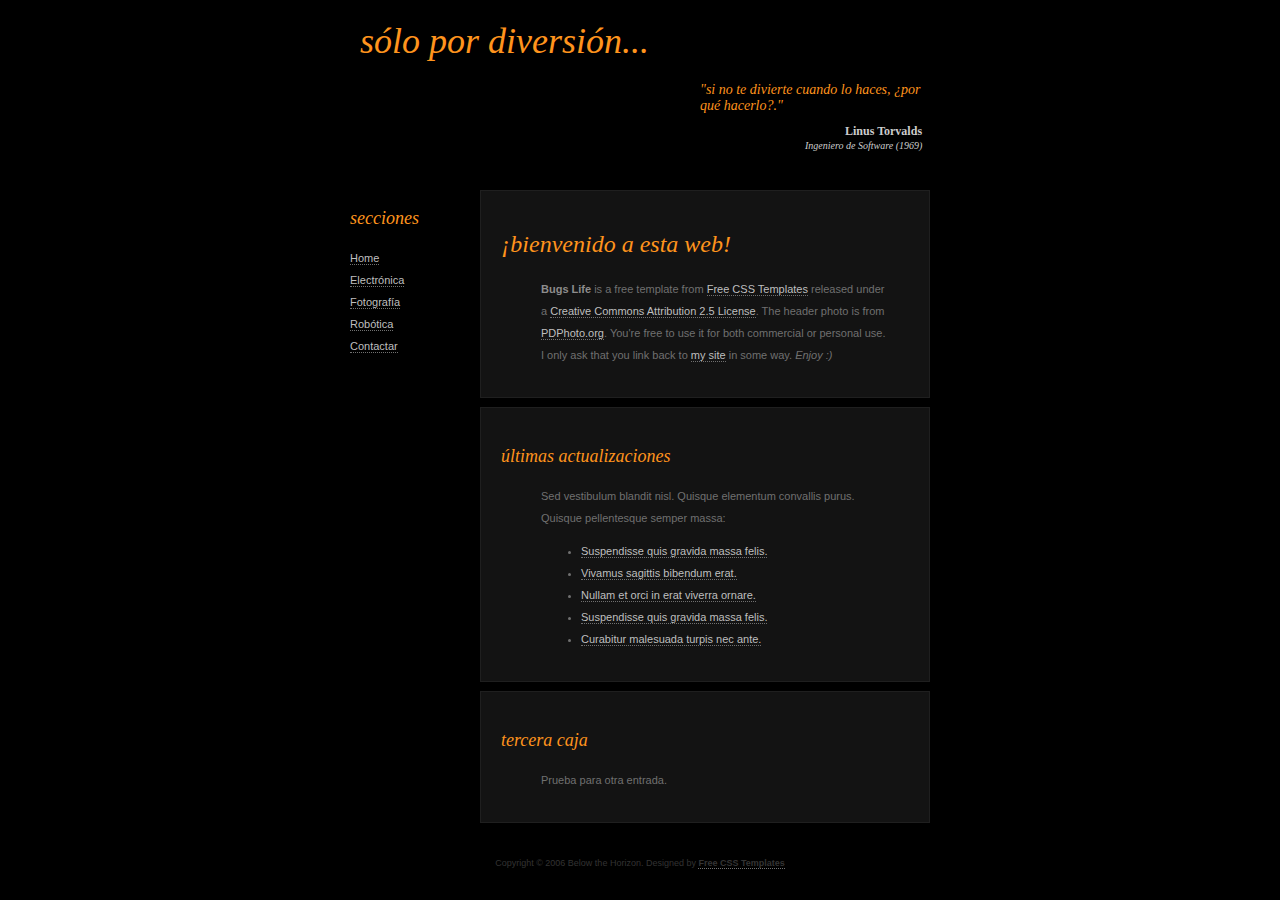
==== index.html @ 75141800 "cuerto intento" ====
<!DOCTYPE html PUBLIC "-//W3C//DTD XHTML 1.0 Strict//EN" "http://www.w3.org/TR/xhtml1/DTD/xhtml1-strict.dtd">
<!--
Design by Free CSS Templates
http://www.freecsstemplates.org
Released for free under a Creative Commons Attribution 2.5 License
-->
<html xmlns="http://www.w3.org/1999/xhtml">
<head>
<meta http-equiv="content-type" content="text/html; charset=utf-8" />
<title>Know-How</title>
<meta name="keywords" content="" />
<meta name="description" content="" />
<link href="main.css" rel="stylesheet" type="text/css" />
</head>
<body>
<div id="header">
	<h1>Sólo por Diversión... </h1>
	<!--
	<h2>"Es detestable esa avaricia espiritual que tienen los que sabiendo algo, no procuran la transmisión de esos conocimientos." </h2>
	<h2a>Miguel de Unamuno </h2a>
    <h2b>Filósofo y escritor español (1864-1936) </h2b>
	-->
	<h2>"Si no te divierte cuando lo haces, ¿por qué hacerlo?." </h2>
	<h2a>Linus Torvalds </h2a>
	<h2b>Ingeniero de Software (1969) </h2b>	
</div>
<div id="content">
	<div id="colOne">
		<div id="menu">
			<h3>SECCIONES</h3>
			<ul>
				<li><a href="#" accesskey="1" title="">Home</a></li>
				<li><a href="#" accesskey="2" title="">Electrónica </a></li>
				<li><a href="#" accesskey="4" title="">Fotografía </a></li>
				<li><a href="#" accesskey="3" title="">Robótica </a></li>
				<li><a href="#" accesskey="5" title="">Contactar</a></li>			
			</ul>
		</div>
	</div>
	<div id="colTwo">
		<div class="post">
			<h2>¡bienvenido a esta web!</h2>
			<p><strong>Bugs Life </strong> is a free template from <a href="http://freecsstemplates.org/">Free CSS Templates</a> released under a <a href="http://creativecommons.org/licenses/by/2.5/">Creative Commons Attribution 2.5 License</a>. The header photo  is from <a href="http://pdphoto.org/">PDPhoto.org</a>. You're free to use it for both commercial or personal use. I only ask that you link back to <a href="http://freecsstemplates.org/">my site</a> in some way. <em>Enjoy :)</em></p>
		</div>
		<div class="post">
			<h3>últimas Actualizaciones</h3>
			<p>Sed vestibulum blandit nisl. Quisque elementum convallis purus. Quisque pellentesque semper massa:</p>
			<ul>
				<li><a href="#">Suspendisse quis gravida massa felis.</a></li>
				<li><a href="#">Vivamus sagittis bibendum erat.</a></li>
				<li><a href="#">Nullam et orci in erat viverra ornare.</a></li>
				<li><a href="#">Suspendisse quis gravida massa felis.</a></li>
				<li><a href="#">Curabitur malesuada turpis nec ante.</a></li>
			</ul>
		</div>
		<div class="post">
			<h3>Tercera Caja</h3>
			<p>Prueba para otra entrada.</p>
		</div>		
		</div>
</div>
<div id="footer">
	<p>Copyright &copy; 2006 Below the Horizon. Designed by <a href="http://freecsstemplates.org"><strong>Free CSS Templates</strong></a></p>
</div>
</body>
</html>
---- main.css ----
/*
Design by Free CSS Templates
http://www.freecsstemplates.org
Released for free under a Creative Commons Attribution 2.5 License
*/

body {
	margin: 0;
	padding: 0;
	background: #000000;
	font-family: Tahoma, Arial, Helvetica, sans-serif;
	font-size: 11px;
	color: #707070;
}

h1, h2, h3 {
	text-transform: lowercase;
	font-family: Georgia, "Times New Roman", Times, serif;
	font-weight: normal;
	font-style: italic;
	color: #FF941D;
}

h1 { font-size: 80px; }
h2 { font-size: 24px; }
h3 { font-size: 18px; }

h2a, h2b {
   	font-family: Georgia, "Times New Roman", Times, serif;
	font-weight: normal;
/*	font-style: italic;*/
	color: #CCCCCC;
}

p, ol, ul, blockquote {
	line-height: 22px;
}

a {
	border-bottom: 1px dotted #707070;
	text-decoration: none;
	color: #BFBFBF;
}

a:hover {
	border: none;
}

strong {
	color: #8D8C8C;
}

/* Posts */

.post {
	margin-bottom: 9px;
	padding: 20px 40px 20px 60px;
	background: #131313;
	border-top: 1px solid #1F1F1F;
	border-right: 1px solid #1F1F1F;
	border-bottom: 1px solid #1F1F1F;
	border-left: 1px solid #1F1F1F;
}

.post h2, .post h3 {
	margin-left: -40px;
}

/* Header */

#header {
	width: 600px;
	height: 180px;
	margin: 0 auto;
	/*background: url(images/img2.jpg);*/
}

#header h1 {
	margin: 0;
	padding: 20px 0 0 20px;
	font-size: 36px;
}

#header h2 {
	margin: 0;
	padding: 20px 0 10px 360px;
	font-size: 14px;
}

#header h2a {
	margin: 0;
	padding: 0 0 0 505px;
	font-size: 12px;
/*	text-align: right;*/
	font-weight: bold;
/*	font-style: italic;*/
}

#header h2b {
	margin: 0;
	padding: 10px 0 0 465px;
	font-size: 10px;
	/*text-align: center;
	font-weight: normal;*/
	font-style: italic;
}

#header a {
	border: none;
	letter-spacing: -1px;
	color: #FF941D;
}

/* Content */

#content {
	width: 580px;
	margin: 0 auto;
	padding: 10px;
}

#colOne {
	float: left;
	width: 130px;
}

#colOne ul {
	margin-left: 0;
	padding-left: 0;
	list-style: none;
}

#colTwo {
	float: right;
	width: 450px;
}

/* Footer */

#footer {
	clear: both;
	width: 580px;
	margin: 0 auto;
	padding-top: 20px;
}

#footer p {
	margin: 0;
	text-align: center;
	font-size: 9px;
}

#footer * {
	color: #333333;
}
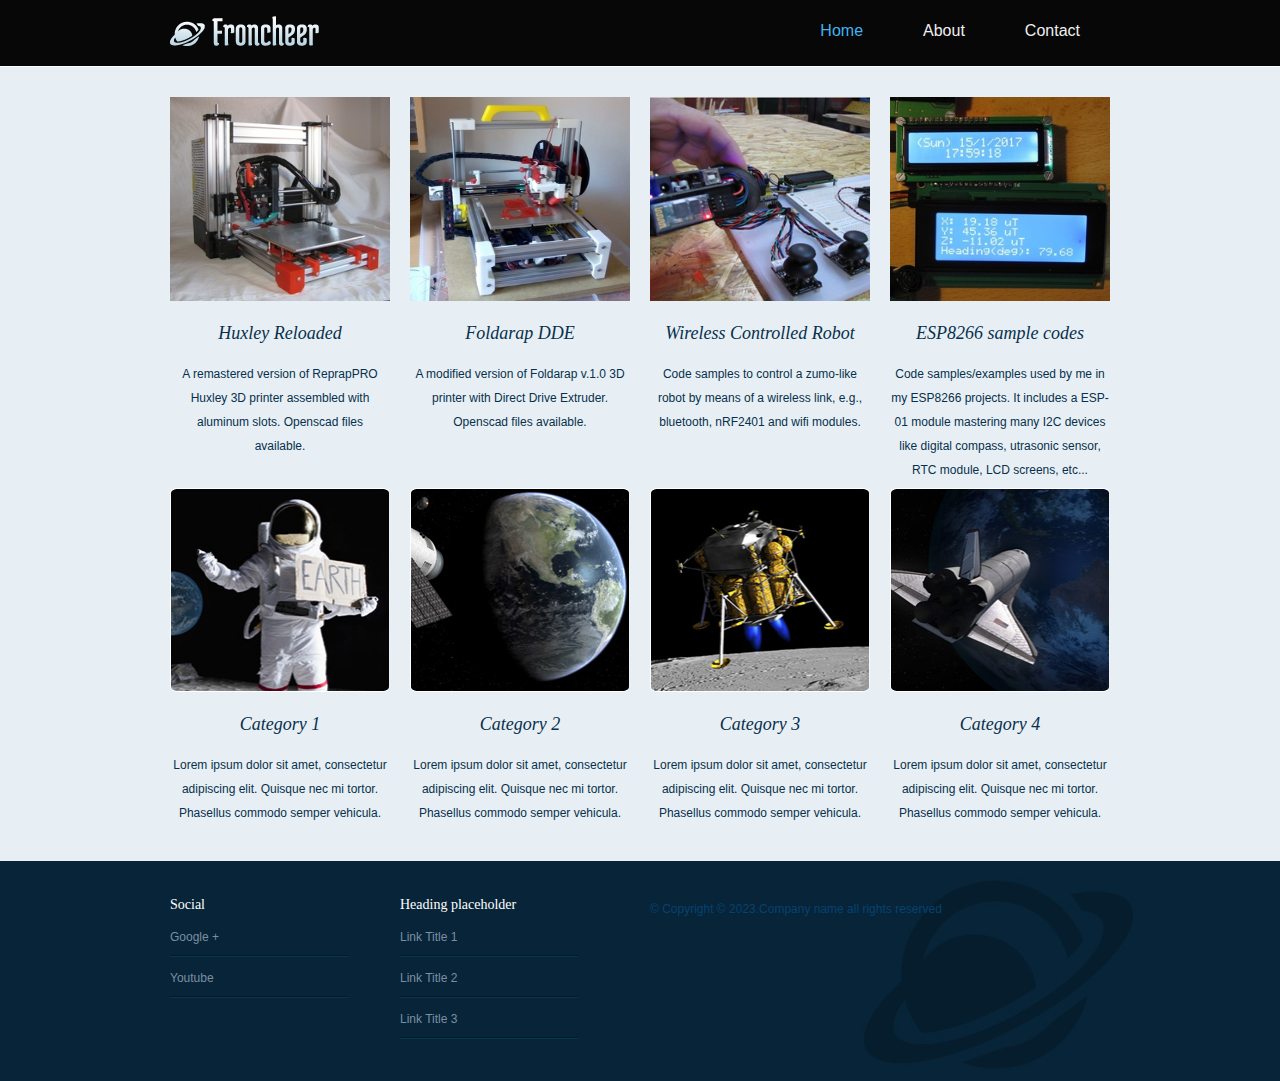
==== commit a7967f60: "new web lay-out and design added" ====
--- a/index.html
+++ b/index.html
@@ -1,66 +1,123 @@
-<!DOCTYPE html PUBLIC "-//W3C//DTD XHTML 1.0 Strict//EN" "http://www.w3.org/TR/xhtml1/DTD/xhtml1-strict.dtd">
-<!--
-Design by Free CSS Templates
-http://www.freecsstemplates.org
-Released for free under a Creative Commons Attribution 2.5 License
--->
-<html xmlns="http://www.w3.org/1999/xhtml">
-<head>
-<meta http-equiv="content-type" content="text/html; charset=utf-8" />
-<title>Know-How</title>
-<meta name="keywords" content="" />
-<meta name="description" content="" />
-<link href="main.css" rel="stylesheet" type="text/css" />
-</head>
-<body>
-<div id="header">
-	<h1>Sólo por Diversión... </h1>
-	<!--
-	<h2>"Es detestable esa avaricia espiritual que tienen los que sabiendo algo, no procuran la transmisión de esos conocimientos." </h2>
-	<h2a>Miguel de Unamuno </h2a>
-    <h2b>Filósofo y escritor español (1864-1936) </h2b>
-	-->
-	<h2>"Si no te divierte cuando lo haces, ¿por qué hacerlo?." </h2>
-	<h2a>Linus Torvalds </h2a>
-	<h2b>Ingeniero de Software (1969) </h2b>	
-</div>
-<div id="content">
-	<div id="colOne">
-		<div id="menu">
-			<h3>SECCIONES</h3>
-			<ul>
-				<li><a href="#" accesskey="1" title="">Home</a></li>
-				<li><a href="#" accesskey="2" title="">Electrónica </a></li>
-				<li><a href="#" accesskey="4" title="">Fotografía </a></li>
-				<li><a href="#" accesskey="3" title="">Robótica </a></li>
-				<li><a href="#" accesskey="5" title="">Contactar</a></li>			
-			</ul>
-		</div>
-	</div>
-	<div id="colTwo">
-		<div class="post">
-			<h2>¡bienvenido a esta web!</h2>
-			<p><strong>Bugs Life </strong> is a free template from <a href="http://freecsstemplates.org/">Free CSS Templates</a> released under a <a href="http://creativecommons.org/licenses/by/2.5/">Creative Commons Attribution 2.5 License</a>. The header photo  is from <a href="http://pdphoto.org/">PDPhoto.org</a>. You're free to use it for both commercial or personal use. I only ask that you link back to <a href="http://freecsstemplates.org/">my site</a> in some way. <em>Enjoy :)</em></p>
-		</div>
-		<div class="post">
-			<h3>últimas Actualizaciones</h3>
-			<p>Sed vestibulum blandit nisl. Quisque elementum convallis purus. Quisque pellentesque semper massa:</p>
-			<ul>
-				<li><a href="#">Suspendisse quis gravida massa felis.</a></li>
-				<li><a href="#">Vivamus sagittis bibendum erat.</a></li>
-				<li><a href="#">Nullam et orci in erat viverra ornare.</a></li>
-				<li><a href="#">Suspendisse quis gravida massa felis.</a></li>
-				<li><a href="#">Curabitur malesuada turpis nec ante.</a></li>
-			</ul>
-		</div>
-		<div class="post">
-			<h3>Tercera Caja</h3>
-			<p>Prueba para otra entrada.</p>
-		</div>		
-		</div>
-</div>
-<div id="footer">
-	<p>Copyright &copy; 2006 Below the Horizon. Designed by <a href="http://freecsstemplates.org"><strong>Free CSS Templates</strong></a></p>
-</div>
-</body>
-</html>
+<!DOCTYPE html>
+<!-- Website template by freewebsitetemplates.com -->
+<html>
+<head>
+	<meta charset="UTF-8">
+	<title>Astronomy Website Template</title>
+	<link rel="stylesheet" href="css/style.css" type="text/css">
+</head>
+<body>
+	<div id="header">
+		<div class="wrapper clearfix">
+			<div id="logo">
+				<a href="index.html"><img src="images/logo.png" alt="LOGO"></a>
+			</div>
+			<ul id="navigation">
+				<li class="selected">
+					<a href="index.html">Home</a>
+				</li>
+				<li>
+					<a href="about.html">About</a>
+				</li>
+				<li>
+					<a href="contact.html">Contact</a>
+				</li>
+			</ul>
+		</div>
+	</div>
+	<div id="footer">
+		<ul id="featured" class="wrapper clearfix">
+			<li>
+				<img src="images/huxley_i3_v30.jpg" alt="Img" height="204" width="220">
+				<h3><a href="https://github.com/isidorogv/Huxley-reloaded/wiki">Huxley Reloaded</a></h3>
+				<p>
+					A remastered version of ReprapPRO Huxley 3D printer assembled with aluminum slots. Openscad files available.
+				</p>
+			</li>
+			<li>
+				<img src="images/foldarap_mod_v11.jpg" alt="Img" height="204" width="220">
+				<h3><a href="https://github.com/isidorogv/foldarap_mod">Foldarap DDE</a></h3>
+				<p>
+					A modified version of Foldarap v.1.0 3D printer with Direct Drive Extruder. Openscad files available.
+				</p>
+			</li>
+			<li>
+				<img src="images/wireless-bot.png" alt="Img" height="204" width="220">
+				<h3><a href="https://github.com/isidorogv/wireless_bot">Wireless Controlled Robot</a></h3>
+				<p>
+					Code samples to control a zumo-like robot by means of a wireless link, e.g., bluetooth, nRF2401 and wifi modules.
+				</p>
+			</li>
+			<li>
+				<img src="images/lcd_detail.jpg" alt="Img" height="204" width="220">
+				<h3><a href="https://github.com/isidorogv/esp8266-test">ESP8266 sample codes</a></h3>
+				<p>
+					Code samples/examples used by me in my ESP8266 projects. It includes a ESP-01 module mastering many I2C devices like digital compass, utrasonic sensor, RTC module, LCD screens, etc...
+				</p>
+			</li>
+						<li>
+				<img src="images/astronaut.jpg" alt="Img" height="204" width="220">
+				<h3><a href="blog.html">Category 1</a></h3>
+				<p>
+					Lorem ipsum dolor sit amet, consectetur adipiscing elit. Quisque nec mi tortor. Phasellus commodo semper vehicula.
+				</p>
+			</li>
+			<li>
+				<img src="images/earth.jpg" alt="Img" height="204" width="220">
+				<h3><a href="blog.html">Category 2</a></h3>
+				<p>
+					Lorem ipsum dolor sit amet, consectetur adipiscing elit. Quisque nec mi tortor. Phasellus commodo semper vehicula.
+				</p>
+			</li>
+			<li>
+				<img src="images/spacecraft-small.jpg" alt="Img" height="204" width="220">
+				<h3><a href="blog.html">Category 3</a></h3>
+				<p>
+					Lorem ipsum dolor sit amet, consectetur adipiscing elit. Quisque nec mi tortor. Phasellus commodo semper vehicula.
+				</p>
+			</li>
+			<li>
+				<img src="images/space-shuttle.jpg" alt="Img" height="204" width="220">
+				<h3><a href="blog.html">Category 4</a></h3>
+				<p>
+					Lorem ipsum dolor sit amet, consectetur adipiscing elit. Quisque nec mi tortor. Phasellus commodo semper vehicula.
+				</p>
+			</li>
+		</ul>
+		<div class="body">
+			<div class="wrapper clearfix">
+				<div id="links">
+					<div>
+						<h4>Social</h4>
+						<ul>
+							<li>
+								<a href="https://plus.google.com/+IsidoroGayoVelez" target="_blank">Google +</a>
+							</li>
+							<li>
+								<a href="https://www.youtube.com/channel/UCejUav5VCJs1JlB3nVVHQLQ/videos?sort=dd&shelf_id=0&view=0" target="_blank">Youtube</a>
+							</li>
+						</ul>
+					</div>
+					<div>
+						<h4>Heading placeholder</h4>
+						<ul>
+							<li>
+								<a href="index.html">Link Title 1</a>
+							</li>
+							<li>
+								<a href="index.html">Link Title 2</a>
+							</li>
+							<li>
+								<a href="index.html">Link Title 3</a>
+							</li>
+						</ul>
+					</div>
+				</div>
+				<p class="footnote">
+					© Copyright © 2023.Company name all rights reserved
+				</p>
+			</div>
+		</div>
+	</div>
+</body>
+</html>
--- a/css/style.css
+++ b/css/style.css
@@ -0,0 +1,542 @@
+/* Website template by freewebsitetemplates.com */
+@font-face {
+	font-family: 'PTSerif-Caption';
+	src: url('../fonts/PT_Serif-Caption-Web-Regular.eot');
+	src: local('☺'), url('../fonts/PT_Serif-Caption-Web-Regular.woff') format('woff'), url('../fonts/PT_Serif-Caption-Web-Regular.ttf') format('truetype'), url('../fonts/PT_Serif-Caption-Web-Regular.svg') format('svg');
+	font-weight: normal;
+	font-style: normal;
+}
+body {
+	background: url(../images/bg-body.jpg) repeat left top;
+	font-family: Arial, Helvetica, sans-serif;
+	min-width: 960px;
+	margin: 0;
+}
+img {
+	border: 0;
+}
+.wrapper {
+	width: 960px;
+	margin: 0 auto;
+}
+.clearfix:after {
+	clear:both;
+	content:"";
+	display:block;
+	height:1%;
+	line-height:0;
+	visibility:hidden;
+}
+/*------------------------------ HEADER ------------------------------*/
+.btn1, .btn2, .btn3, #newsletter input {
+	background: url(../images/interface.png) no-repeat;
+}
+.btn1, .btn2, .btn3 {
+	color: #fdfdfd;
+	display: inline-block;
+	font-size: 14px;
+	font-weight: bold;
+	text-align: center;
+	text-decoration: none;
+	text-shadow: -3px 0 3px #053131;
+	text-transform: uppercase;
+}
+.btn1 {
+	background-position: 0 0;
+	height: 34px;
+	line-height: 34px;
+	width: 202px;
+	padding: 0 3px 9px;
+}
+.btn2 {
+	background-position: 0 -53px;
+	height: 37px;
+	line-height: 37px;
+	width: 216px;
+	padding: 0 3px 8px;
+}
+.btn3 {
+	background-position: 0 -108px;
+	font: 22px/49px Georgia, "Times New Roman", Times, serif;
+	height: 49px;
+	width: 222px;
+}
+.btn1:hover {
+	background-position: -222px 0;
+}
+.btn2:hover {
+	background-position: -232px -53px;
+}
+.btn3:hover {
+	background-position: -232px -108px;
+}
+/*------------------------------ HEADER ------------------------------*/
+#header {
+	background: url(../images/bg-header.png) repeat-x center top;
+	height: 50px;
+	padding: 16px 0 0;
+	text-align: right;
+}
+/** Logo **/
+#logo {
+	float: left;
+	display: inline-block;
+	margin-left: 10px;
+}
+/** Navigation **/
+#navigation {
+	display: inline-block;
+	height: 30px;
+	list-style: none;
+	margin: 0 10px;
+	padding: 0;
+*width: 516px; /** Needed for IE7 **/
+}
+#navigation li {
+	float: left;
+	margin: 0 30px;
+}
+#navigation li:first-child {
+	margin-left: 0;
+}
+#navigation li a {
+	color: #efefef;
+	line-height: 30px;
+	padding: 0;
+	text-decoration: none;
+}
+#navigation li a:hover, #navigation li.selected a {
+	color: #44b2f1;
+}
+/*------------------------------ CONTENTS ------------------------------*/
+#contents {
+	background: url(../images/bg-content.png) repeat-x center top;
+	margin: 0 0 24px;
+	padding: 56px 0 0;
+}
+#contents h1, #featured h3 {
+	color: #fbfdfd;
+	font: italic 34px Georgia, "Times New Roman", Times, serif;
+	font-style: italic;
+	margin: 0 0 18px;
+}
+#contents p {
+	color: #e8eff4;
+	font-size: 14px;
+	line-height: 24px;
+	margin: 0;
+	padding: 0 0 30px;
+	text-align: justify;
+}
+#contents p a {
+	color: #e8eff4;
+}
+#contents p a:hover {
+	color: #0aa3fa;
+}
+#contents p b {
+	display: block;
+}
+#contents .body {
+	width: 940px;
+	margin: 0 auto;
+	padding: 0 10px;
+}
+#contents .click-here {
+	float: right;
+	background: url(../images/spacecraft.jpg) no-repeat center top;
+	display: inline-block;
+	height: 162px;
+	width: 301px;
+	margin-left: 20px;
+	text-align: center;
+}
+#contents .click-here h1 {
+	color: #addcfe;
+	font-style: italic;
+	line-height: 36px;
+	margin: 18px 0;
+}
+/** adbox **/
+#adbox {
+	background: #020a13 url(../images/bg-adbox.jpg) no-repeat center top;
+	font-family: Georgia, "Times New Roman", Times, serif;
+	min-height: 433px;
+	margin: -56px 0 22px;
+/** Needed for IE7 **/
+*margin: 0;
+*position: relative;
+*top: -56px;
+}
+#adbox .wrapper {
+	width: 940px;
+	padding: 54px 10px 26px;
+}
+#adbox .info {
+	height: 354px;
+	width: 330px;
+	overflow: hidden;
+}
+#adbox h1 {
+	color: #ffffff;
+	font-size: 48px;
+	font-style: italic;
+	line-height: 50px;
+	margin-bottom: 30px;
+}
+#adbox p {
+	color: #176eb0;
+	font-size: 14px;
+	line-height: 24px;
+}
+#adbox p a {
+	color: #176eb0;
+}
+#adbox div.highlight {
+	background: #171a1a url(../images/adbox-bg-heading.jpg) repeat-x left top;
+	min-height: 82px;
+	border-color: #000;
+	border-style: solid none;
+	border-width: 1px;
+}
+#adbox div.highlight h2 {
+	color: #484b4b;
+	font-size: 34px;
+	line-height: 82px;
+	width: 940px;
+	margin: 0 auto;
+	padding: 0 10px;
+	text-shadow: -3px 0 3px #121413;
+}
+#adbox div.highlight h2 i {
+	font-weight: normal;
+}
+/** main **/
+.main {
+	padding: 0 10px;
+}
+/** sidebar **/
+#sidebar {
+	float: right;
+	width: 220px;
+	margin: 0 10px 0 80px;
+}
+#sidebar ul {
+	list-style: none;
+	margin: 0 0 80px;
+	padding: 0;
+}
+#sidebar > ul li {
+	margin: 0 0 16px;
+}
+#sidebar > ul li img {
+	border: 4px solid #fff;
+	border-radius: 3px;
+}
+#sidebar > ul li a:hover {
+	filter:alpha(opacity=80);
+	opacity:0.8;
+}
+#sidebar .click-here {
+	background: url(../images/spacecraft-dark.jpg) no-repeat center top;
+	display: inline-block;
+	height: 162px;
+	width: 221px;
+	margin-left: 20px;
+	text-align: center;
+}
+/** time **/
+.time {
+	color: #2986bb;
+	font-size: 12px;
+}
+/** list **/
+.list {
+	list-style: none;
+	margin: 0;
+	padding: 0;
+}
+.list li span.time {
+	float: right;
+	margin-top: 6px;
+}
+.list li h4 {
+	color: #fbfdfd;
+	font-size: 16px;
+	line-height: 24px;
+	margin: 0;
+	text-transform: uppercase;
+}
+.list li {
+	padding: 0 0 48px;
+}
+#contents .list li p {
+	padding: 0;
+}
+.list li a.more {
+	float: right;
+	color: #34b0fb;
+	display: inline-block;
+	font-size: 14px;
+}
+.list li a.more:hover {
+	color: #c3e9fe;
+}
+/** pagination **/
+.pagination {
+	display: inline-block;
+	list-style: none;
+	margin: 0;
+	padding: 0;
+}
+.pagination li {
+	float: left;
+	font: 12px Arial, Helvetica, sans-serif;
+	margin: 0 2px;
+}
+.pagination li a {
+	color: #36b4fd;
+	padding: 3px;
+	text-decoration: none;
+}
+.pagination li a:hover, #pagination li.selected a {
+	color: #95d3f9;
+}
+/** gallery **/
+#gallery #sidebar, #contact #sidebar {
+	margin-left: 10px;
+}
+#gallery .photos {
+	margin: 0 0 20px;
+}
+#gallery .viewer {
+	margin: 0 0 18px;
+}
+#gallery .photos > ul {
+	background-color: #072a3e;
+	display: inline-block;
+	list-style: none;
+	margin: 0;
+	padding: 12px 15px;
+}
+#gallery .photos > ul li {
+	float: left;
+	margin: 0 9px;
+	position: relative;
+}
+#gallery .photos > ul li a:hover span.cover {
+	background-color: #e8eff4;
+	display: block;
+	height: 96px;
+	width: 100%;
+	opacity: 0.49;
+	position: absolute;
+	top: 0;
+	left: 0;
+}
+/** Contact **/
+#contact form {
+	width: 709px;
+}
+#contact form ul {
+	list-style: none;
+	margin: 0;
+	padding: 0;
+}
+#contact form ul li {
+	display: inline-block;
+	width: 100%;
+	margin: 0 0 18px;
+}
+#contact form ul li > label {
+	float: right;
+	color: #e8eff4;
+	display: inline-block;
+	font: italic 14px/36px 'PTSerif-Caption';
+	width: 230px;
+}
+#contact form ul li > label.msg {
+	margin-bottom: 60px;
+	padding-top: 80px;
+}
+#contact form ul li:hover > label {
+	color: #2da6fc;
+}
+#contact textarea {
+	float: left;
+	background-color: #fff;
+	color: #060606;
+	font: 14px/36px Arial, Helvetica, sans-serif;
+	height: 367px;
+	width: 450px;
+	border: 0;
+	margin: 0 10px 0 0;
+	padding-left: 10px;
+	overflow: auto;
+}
+#contact form ul li div {
+	display: inline-block;
+	width: 225px;
+	margin: 50px 0;
+	padding-left: 5px;
+}
+#contact form ul li div label {
+	color: #fcc43d;
+	display: inline-block;
+	font: 12px Arial, Helvetica, sans-serif;
+	font-weight: normal;
+}
+#contact input[type='text'] {
+	background-color: #fff;
+	color: #060606;
+	font: 14px/36px Arial, Helvetica, sans-serif;
+	height: 36px;
+	width: 440px;
+	border: 0;
+	margin-right: 10px;
+	padding: 0 10px;
+}
+#contact input[type='checkbox'] {
+	background-position: 0 0;
+	height: 13px;
+	width: 12px;
+	border: 0;
+	margin-left: 0;
+	margin-right: 10px;
+	padding: 0;
+}
+#contact input[type='submit'] {
+	cursor: pointer;
+	border: 0;
+	margin-top: 3px;
+	margin-left: 5px;
+}
+#contact div.checkbox label {
+	cursor: pointer;
+}
+/*------------------------------ FOOTER ------------------------------*/
+#footer {
+	background-color: #e8eff4;
+	border-top: 1px solid #fdfcfc;
+}
+#footer .body {
+	background: #072438 url(../images/bg-footer.jpg) no-repeat center top;
+	min-height: 136px;
+	padding: 36px 0;
+}
+#footer h4 {
+	color: #fff;
+	font: normal 14px Georgia, "Times New Roman", Times, serif;
+	margin: 0 0 12px;
+}
+#footer p {
+	color: #7890a1;
+	font-size: 12px;
+	line-height: 24px;
+	margin: 0;
+	padding: 0 0 6px;
+}
+/** featured **/
+#featured {
+	display: block;
+	list-style: none;
+	width: 960px;
+	margin: 0 auto;
+	padding: 30px 0;
+}
+#featured li {
+	float: left;
+	width: 220px;
+	margin: 0 10px;
+	text-align: center;
+}
+#featured li h3 {
+	color: #07304d;
+	font-size: 18px;
+	margin: 18px 0;
+}
+#featured li h3 a {
+	color: #07304d;
+	text-decoration: none;
+}
+#featured li h3 a:hover {
+	color: #51a9e9;
+}
+#featured li p {
+	color: #07304d;
+	font-size: 12px;
+	text-align: center;
+}
+/** links **/
+#links {
+	float: left;
+	width: 460px;
+	margin: 0 10px;
+}
+#links > div {
+	float: left;
+	width: 230px;
+}
+#links ul {
+	list-style: none;
+	width: 178px;
+	margin: 0;
+	padding: 0;
+}
+#links ul li {
+	background: url(../images/border-footer.png) repeat-x left bottom;
+	margin: 0 0 6px;
+	padding: 3px 0 8px;
+}
+#links ul li:first-child {
+	padding-top: 0;
+}
+#links ul li a {
+	color: #7890a1;
+	font-size: 12px;
+	line-height: 24px;
+	text-decoration: none;
+}
+#links ul li a:hover {
+	color: #e8eff4;
+}
+/** newsletter **/
+#newsletter {
+	float: left;
+	width: 460px;
+	margin: 0 10px 10px;
+}
+#newsletter form {
+	display: inline-block;
+}
+#newsletter input {
+	float: left;
+	font: 12px/36px "Palatino Linotype", "Book Antiqua", Palatino, serif;
+	height: 36px;
+	border: 0;
+	margin: 0;
+	padding: 0;
+}
+#newsletter input[type='text'] {
+	background-position: 0 bottom;
+	width: 282px;
+	margin-right: 24px;
+	padding-left: 6px;
+	padding-right: 6px
+}
+#newsletter input[type='submit'] {
+	background-position: -304px bottom;
+	color: #fff;
+	cursor: pointer;
+	width: 102px;
+}
+#newsletter input[type='submit']:hover {
+	background-position: right bottom;
+}
+#footer .footnote {
+	float: right;
+	display: inline-block;
+	color: #03436f;
+	width: 460px;
+	margin-right: 10px;
+}
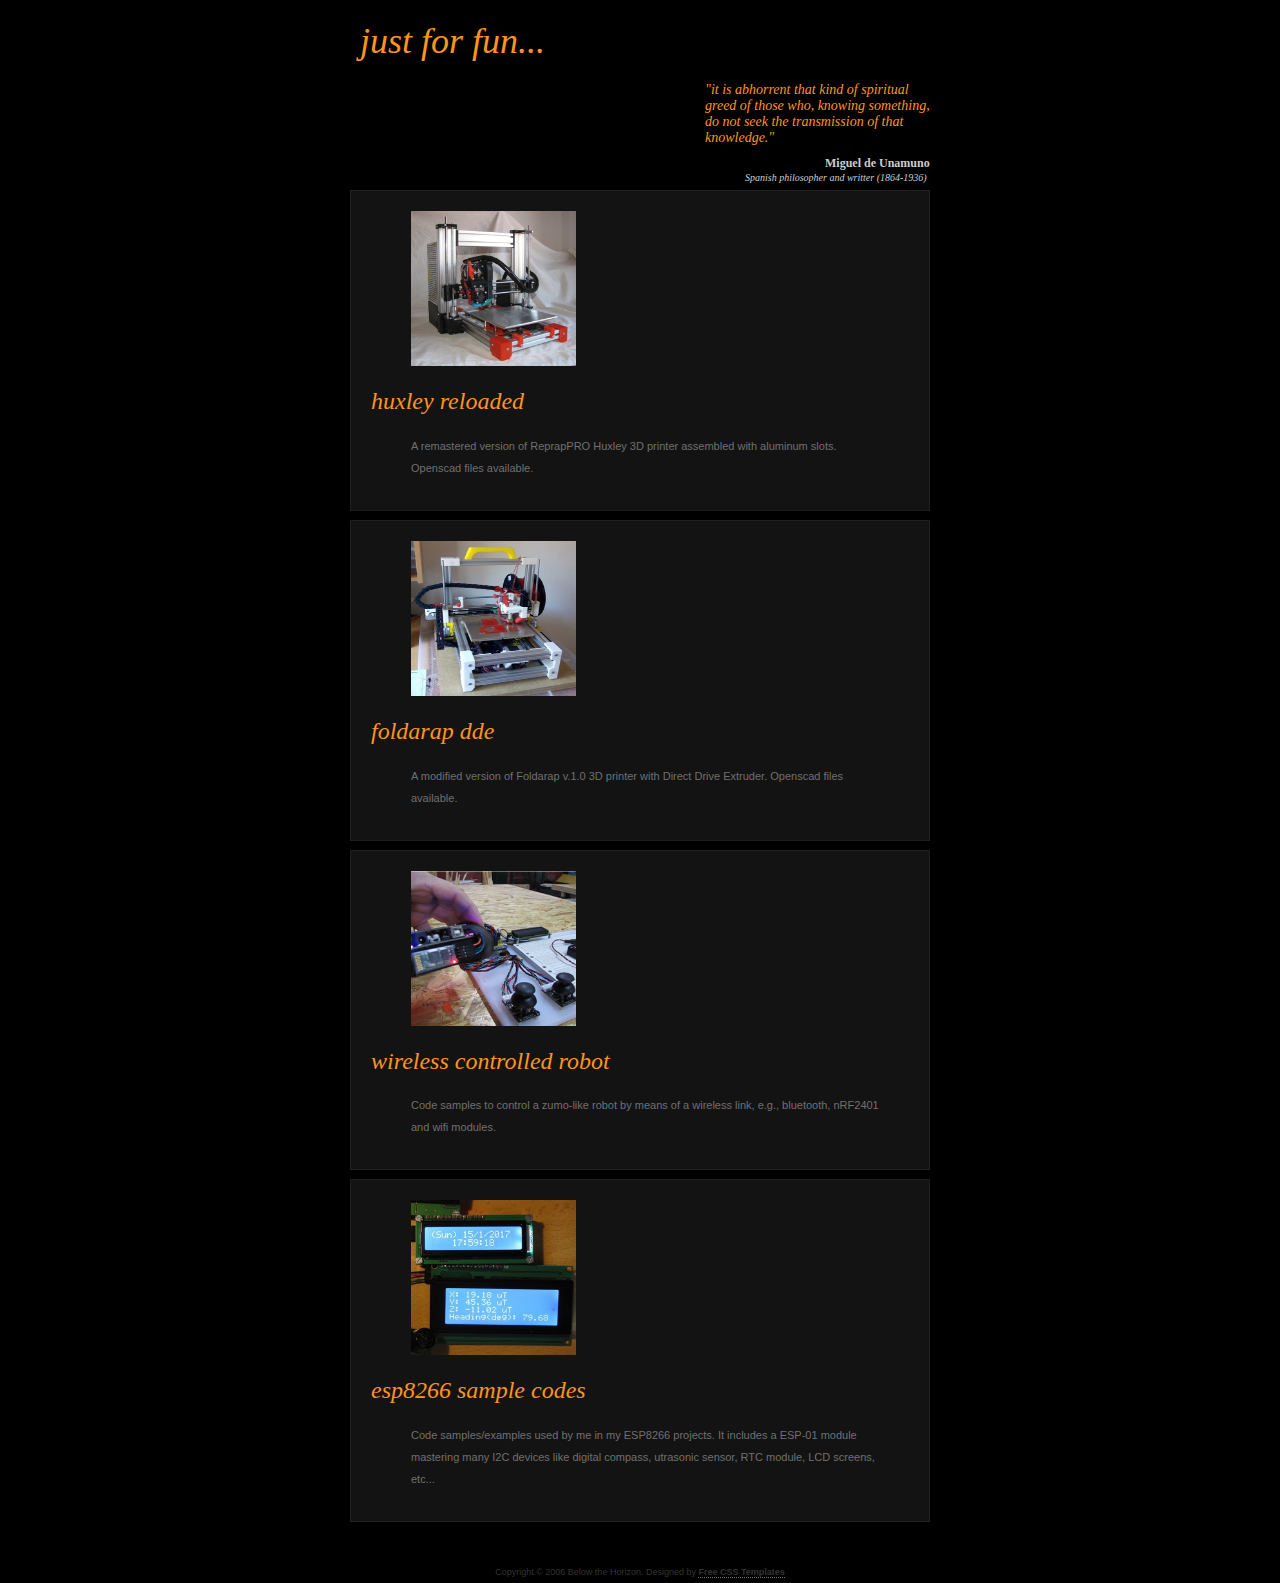
==== commit 99952003: "changed web style" ====
--- a/index.html
+++ b/index.html
@@ -1,123 +1,83 @@
-<!DOCTYPE html>
-<!-- Website template by freewebsitetemplates.com -->
-<html>
-<head>
-	<meta charset="UTF-8">
-	<title>Astronomy Website Template</title>
-	<link rel="stylesheet" href="css/style.css" type="text/css">
-</head>
-<body>
-	<div id="header">
-		<div class="wrapper clearfix">
-			<div id="logo">
-				<a href="index.html"><img src="images/logo.png" alt="LOGO"></a>
-			</div>
-			<ul id="navigation">
-				<li class="selected">
-					<a href="index.html">Home</a>
-				</li>
-				<li>
-					<a href="about.html">About</a>
-				</li>
-				<li>
-					<a href="contact.html">Contact</a>
-				</li>
-			</ul>
-		</div>
-	</div>
-	<div id="footer">
-		<ul id="featured" class="wrapper clearfix">
-			<li>
-				<img src="images/huxley_i3_v30.jpg" alt="Img" height="204" width="220">
-				<h3><a href="https://github.com/isidorogv/Huxley-reloaded/wiki">Huxley Reloaded</a></h3>
-				<p>
-					A remastered version of ReprapPRO Huxley 3D printer assembled with aluminum slots. Openscad files available.
-				</p>
-			</li>
-			<li>
-				<img src="images/foldarap_mod_v11.jpg" alt="Img" height="204" width="220">
-				<h3><a href="https://github.com/isidorogv/foldarap_mod">Foldarap DDE</a></h3>
-				<p>
-					A modified version of Foldarap v.1.0 3D printer with Direct Drive Extruder. Openscad files available.
-				</p>
-			</li>
-			<li>
-				<img src="images/wireless-bot.png" alt="Img" height="204" width="220">
-				<h3><a href="https://github.com/isidorogv/wireless_bot">Wireless Controlled Robot</a></h3>
-				<p>
-					Code samples to control a zumo-like robot by means of a wireless link, e.g., bluetooth, nRF2401 and wifi modules.
-				</p>
-			</li>
-			<li>
-				<img src="images/lcd_detail.jpg" alt="Img" height="204" width="220">
-				<h3><a href="https://github.com/isidorogv/esp8266-test">ESP8266 sample codes</a></h3>
-				<p>
-					Code samples/examples used by me in my ESP8266 projects. It includes a ESP-01 module mastering many I2C devices like digital compass, utrasonic sensor, RTC module, LCD screens, etc...
-				</p>
-			</li>
-						<li>
-				<img src="images/astronaut.jpg" alt="Img" height="204" width="220">
-				<h3><a href="blog.html">Category 1</a></h3>
-				<p>
-					Lorem ipsum dolor sit amet, consectetur adipiscing elit. Quisque nec mi tortor. Phasellus commodo semper vehicula.
-				</p>
-			</li>
-			<li>
-				<img src="images/earth.jpg" alt="Img" height="204" width="220">
-				<h3><a href="blog.html">Category 2</a></h3>
-				<p>
-					Lorem ipsum dolor sit amet, consectetur adipiscing elit. Quisque nec mi tortor. Phasellus commodo semper vehicula.
-				</p>
-			</li>
-			<li>
-				<img src="images/spacecraft-small.jpg" alt="Img" height="204" width="220">
-				<h3><a href="blog.html">Category 3</a></h3>
-				<p>
-					Lorem ipsum dolor sit amet, consectetur adipiscing elit. Quisque nec mi tortor. Phasellus commodo semper vehicula.
-				</p>
-			</li>
-			<li>
-				<img src="images/space-shuttle.jpg" alt="Img" height="204" width="220">
-				<h3><a href="blog.html">Category 4</a></h3>
-				<p>
-					Lorem ipsum dolor sit amet, consectetur adipiscing elit. Quisque nec mi tortor. Phasellus commodo semper vehicula.
-				</p>
-			</li>
-		</ul>
-		<div class="body">
-			<div class="wrapper clearfix">
-				<div id="links">
-					<div>
-						<h4>Social</h4>
-						<ul>
-							<li>
-								<a href="https://plus.google.com/+IsidoroGayoVelez" target="_blank">Google +</a>
-							</li>
-							<li>
-								<a href="https://www.youtube.com/channel/UCejUav5VCJs1JlB3nVVHQLQ/videos?sort=dd&shelf_id=0&view=0" target="_blank">Youtube</a>
-							</li>
-						</ul>
-					</div>
-					<div>
-						<h4>Heading placeholder</h4>
-						<ul>
-							<li>
-								<a href="index.html">Link Title 1</a>
-							</li>
-							<li>
-								<a href="index.html">Link Title 2</a>
-							</li>
-							<li>
-								<a href="index.html">Link Title 3</a>
-							</li>
-						</ul>
-					</div>
-				</div>
-				<p class="footnote">
-					© Copyright © 2023.Company name all rights reserved
-				</p>
-			</div>
-		</div>
-	</div>
-</body>
-</html>
+<!DOCTYPE html PUBLIC "-//W3C//DTD XHTML 1.0 Strict//EN" "http://www.w3.org/TR/xhtml1/DTD/xhtml1-strict.dtd">
+<!--
+Design by Free CSS Templates
+http://www.freecsstemplates.org
+Released for free under a Creative Commons Attribution 2.5 License
+-->
+<html xmlns="http://www.w3.org/1999/xhtml">
+<head>
+<meta http-equiv="content-type" content="text/html; charset=utf-8" />
+<title>Share-Code</title>
+<meta name="keywords" content="" />
+<meta name="description" content="" />
+<link href="default.css" rel="stylesheet" type="text/css" />
+</head>
+<body>
+<div id="header">
+	<h1>Just for fun... </h1>
+
+	<h2>"It is abhorrent that kind of spiritual greed of those who, knowing something, do not seek the transmission of that knowledge." </h2>
+	<h2a>Miguel de Unamuno </h2a>
+    <h2b>Spanish philosopher and writter (1864-1936) </h2b>
+	<!--
+	<h2>"Si no te divierte cuando lo haces, ¿por qué hacerlo?." </h2>
+	<h2a>Linus Torvalds </h2a>
+	<h2b>Ingeniero de Software (1969) </h2b>
+	-->	
+</div>
+<div id="content">
+	<!--
+	<div id="colOne">
+		
+		<div id="menu">
+			<h3>SECCIONES</h3>
+			<ul>
+				<li><a href="#" accesskey="1" title="">Home</a></li>
+				<li><a href="#" accesskey="2" title="">Electrónica </a></li>
+				<li><a href="#" accesskey="4" title="">Fotografía </a></li>
+				<li><a href="#" accesskey="3" title="">Robótica </a></li>
+				<li><a href="#" accesskey="5" title="">Contactar</a></li>			
+			</ul>
+		</div>
+	</div>
+	-->
+	<!--<div id="colTwo">-->
+		<div class="post">
+			<img src="images/huxley_i3_v30.jpg" alt="Img" height="155" width="165">
+			<a href="https://github.com/isidorogv/Huxley-reloaded"><h2>Huxley reloaded</h2></a>
+			<p>A remastered version of ReprapPRO Huxley 3D printer assembled with aluminum slots. Openscad files available.
+		</div>
+		
+		<div class="post">
+			<img src="images/foldarap_mod_v11.jpg" alt="Img" height="155" width="165">
+			<a href="https://github.com/isidorogv/foldarap_mod"><h2>Foldarap DDE</h2></a>
+			<p>A modified version of Foldarap v.1.0 3D printer with Direct Drive Extruder. Openscad files available.</p>
+			<!--
+			<ul>
+				<li><a href="#">Suspendisse quis gravida massa felis.</a></li>
+				<li><a href="#">Vivamus sagittis bibendum erat.</a></li>
+				<li><a href="#">Nullam et orci in erat viverra ornare.</a></li>
+				<li><a href="#">Suspendisse quis gravida massa felis.</a></li>
+				<li><a href="#">Curabitur malesuada turpis nec ante.</a></li>
+			</ul>
+			-->
+		</div>
+		
+		<div class="post">
+			<img src="images/wireless-bot.png" alt="Img" height="155" width="165">
+			<a href="https://github.com/isidorogv/wireless_bot"><h2>wireless controlled robot</h2></a>
+			<p>Code samples to control a zumo-like robot by means of a wireless link, e.g., bluetooth, nRF2401 and wifi modules.</p>
+		</div>
+		
+		<div class="post">
+			<img src="images/lcd_detail.jpg" alt="Img" height="155" width="165">
+			<a href="https://github.com/isidorogv/esp8266-test"><h2>esp8266 sample codes</h2></a>
+			<p>Code samples/examples used by me in my ESP8266 projects. It includes a ESP-01 module mastering many I2C devices like digital compass, utrasonic sensor, RTC module, LCD screens, etc... </p>
+		</div>		
+</div>
+	<!--</div>-->
+<div id="footer">
+	<p>Copyright &copy; 2006 Below the Horizon. Designed by <a href="http://freecsstemplates.org"><strong>Free CSS Templates</strong></a></p>
+</div>
+</body>
+</html>
--- a/default.css
+++ b/default.css
@@ -0,0 +1,156 @@
+
+/*
+Design by Free CSS Templates
+http://www.freecsstemplates.org
+Released for free under a Creative Commons Attribution 2.5 License
+*/
+
+body {
+	margin: 0;
+	padding: 0;
+	background: #000000;
+	font-family: Tahoma, Arial, Helvetica, sans-serif;
+	font-size: 11px;
+	color: #707070;
+}
+
+h1, h2, h3 {
+	text-transform: lowercase;
+	font-family: Georgia, "Times New Roman", Times, serif;
+	font-weight: normal;
+	font-style: italic;
+	color: #FF941D;
+}
+
+h1 { font-size: 80px; }
+h2 { font-size: 24px; }
+h3 { font-size: 18px; }
+
+h2a, h2b {
+   	font-family: Georgia, "Times New Roman", Times, serif;
+	font-weight: normal;
+/*	font-style: italic;*/
+	color: #CCCCCC;
+}
+
+p, ol, ul, blockquote {
+	line-height: 22px;
+}
+
+a {
+	border-bottom: 1px dotted #707070;
+	text-decoration: none;
+	color: #BFBFBF;
+}
+
+a:hover {
+	border: none;
+}
+
+strong {
+	color: #8D8C8C;
+}
+
+/* Posts */
+
+.post {
+	margin-bottom: 9px;
+	padding: 20px 40px 20px 60px;
+	background: #131313;
+	border-top: 1px solid #1F1F1F;
+	border-right: 1px solid #1F1F1F;
+	border-bottom: 1px solid #1F1F1F;
+	border-left: 1px solid #1F1F1F;
+}
+
+.post h2, .post h3 {
+	margin-left: -40px;
+}
+
+/* Header */
+
+#header {
+	width: 600px;
+	height: 180px;
+	margin: 0 auto;
+	/*background: url(images/img2.jpg);*/
+}
+
+#header h1 {
+	margin: 0;
+	padding: 20px 0 0 20px;
+	font-size: 36px;
+}
+
+#header h2 {
+	margin: 0;
+	padding: 20px 0 10px 365px;
+	font-size: 14px;
+}
+
+#header h2a {
+	margin: 0;
+	padding: 0 0 0 485px;
+	font-size: 12px;
+/*	text-align: right;*/
+	font-weight: bold;
+/*	font-style: italic;*/
+}
+
+#header h2b {
+	margin: 0;
+	padding: 10px 0 0 405px;
+	font-size: 10px;
+	/*text-align: center;
+	font-weight: normal;*/
+	font-style: italic;
+}
+
+#header a {
+	border: none;
+	letter-spacing: -1px;
+	color: #FF941D;
+}
+
+/* Content */
+
+#content {
+	width: 580px;
+	margin: 0 auto;
+	padding: 10px;
+}
+
+#colOne {
+	float: left;
+	width: 130px;
+}
+
+#colOne ul {
+	margin-left: 0;
+	padding-left: 0;
+	list-style: none;
+}
+
+#colTwo {
+	float: right;
+	width: 450px;
+}
+
+/* Footer */
+
+#footer {
+	clear: both;
+	width: 580px;
+	margin: 0 auto;
+	padding-top: 20px;
+}
+
+#footer p {
+	margin: 0;
+	text-align: center;
+	font-size: 9px;
+}
+
+#footer * {
+	color: #333333;
+}
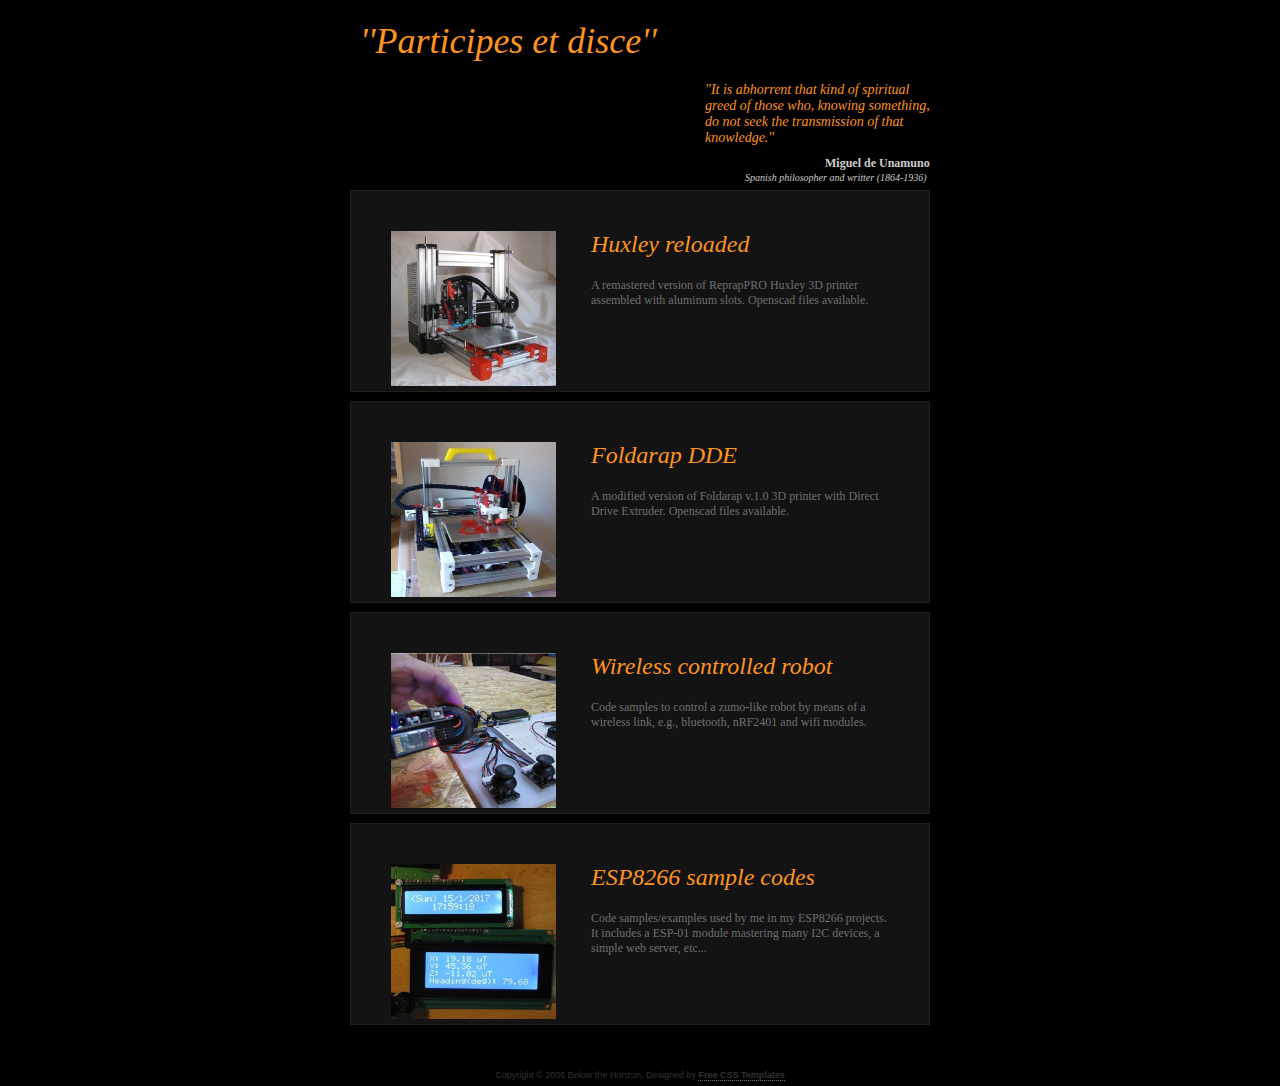
==== commit e47d46d8: "updated page lay-out" ====
--- a/index.html
+++ b/index.html
@@ -7,14 +7,14 @@
 <html xmlns="http://www.w3.org/1999/xhtml">
 <head>
 <meta http-equiv="content-type" content="text/html; charset=utf-8" />
-<title>Share-Code</title>
+<title>Share, share, share...</title>
 <meta name="keywords" content="" />
 <meta name="description" content="" />
 <link href="default.css" rel="stylesheet" type="text/css" />
 </head>
 <body>
 <div id="header">
-	<h1>Just for fun... </h1>
+	<h1>''Participes et disce''</h1>
 
 	<h2>"It is abhorrent that kind of spiritual greed of those who, knowing something, do not seek the transmission of that knowledge." </h2>
 	<h2a>Miguel de Unamuno </h2a>
@@ -43,15 +43,15 @@
 	-->
 	<!--<div id="colTwo">-->
 		<div class="post">
-			<img src="images/huxley_i3_v30.jpg" alt="Img" height="155" width="165">
+			<img style="float: left;" src="images/huxley_i3_v30.jpg" alt="Img" height="155" width="165">
 			<a href="https://github.com/isidorogv/Huxley-reloaded"><h2>Huxley reloaded</h2></a>
-			<p>A remastered version of ReprapPRO Huxley 3D printer assembled with aluminum slots. Openscad files available.
+			<h4>A remastered version of ReprapPRO Huxley 3D printer assembled with aluminum slots. Openscad files available.</h4>
 		</div>
 		
 		<div class="post">
-			<img src="images/foldarap_mod_v11.jpg" alt="Img" height="155" width="165">
+			<img style="float: left;" src="images/foldarap_mod_v11.jpg" alt="Img" height="155" width="165">
 			<a href="https://github.com/isidorogv/foldarap_mod"><h2>Foldarap DDE</h2></a>
-			<p>A modified version of Foldarap v.1.0 3D printer with Direct Drive Extruder. Openscad files available.</p>
+			<h4> A modified version of Foldarap v.1.0 3D printer with Direct Drive Extruder. Openscad files available.</h4>
 			<!--
 			<ul>
 				<li><a href="#">Suspendisse quis gravida massa felis.</a></li>
@@ -64,15 +64,15 @@
 		</div>
 		
 		<div class="post">
-			<img src="images/wireless-bot.png" alt="Img" height="155" width="165">
-			<a href="https://github.com/isidorogv/wireless_bot"><h2>wireless controlled robot</h2></a>
-			<p>Code samples to control a zumo-like robot by means of a wireless link, e.g., bluetooth, nRF2401 and wifi modules.</p>
+			<img style="float: left;" src="images/wireless-bot.png" alt="Img" height="155" width="165">
+			<a href="https://github.com/isidorogv/wireless_bot"><h2>Wireless controlled robot</h2></a>
+			<h4>Code samples to control a zumo-like robot by means of a wireless link, e.g., bluetooth, nRF2401 and wifi modules.</h4>
 		</div>
 		
 		<div class="post">
-			<img src="images/lcd_detail.jpg" alt="Img" height="155" width="165">
-			<a href="https://github.com/isidorogv/esp8266-test"><h2>esp8266 sample codes</h2></a>
-			<p>Code samples/examples used by me in my ESP8266 projects. It includes a ESP-01 module mastering many I2C devices like digital compass, utrasonic sensor, RTC module, LCD screens, etc... </p>
+			<img style="float: left;" src="images/lcd_detail.jpg" alt="Img" height="155" width="165">
+			<a href="https://github.com/isidorogv/esp8266-test"><h2>ESP8266 sample codes</h2></a>
+			<h4>Code samples/examples used by me in my ESP8266 projects. It includes a ESP-01 module mastering many I2C devices, a simple web server, etc... </h4>
 		</div>		
 </div>
 	<!--</div>-->
--- a/default.css
+++ b/default.css
@@ -15,11 +15,18 @@
 }
 
 h1, h2, h3 {
-	text-transform: lowercase;
+	/*text-transform: lowercase;*/
 	font-family: Georgia, "Times New Roman", Times, serif;
 	font-weight: normal;
 	font-style: italic;
 	color: #FF941D;
+}
+
+h4 {
+	font-family: Georgia, "Times New Roman", Times, serif;
+	font-weight: normal;
+	color: ##707070;
+	font-size: 12px;
 }
 
 h1 { font-size: 80px; }
@@ -54,8 +61,9 @@
 /* Posts */
 
 .post {
+	height: 160px;
 	margin-bottom: 9px;
-	padding: 20px 40px 20px 60px;
+	padding: 20px 40px 20px 40px;
 	background: #131313;
 	border-top: 1px solid #1F1F1F;
 	border-right: 1px solid #1F1F1F;
@@ -63,8 +71,8 @@
 	border-left: 1px solid #1F1F1F;
 }
 
-.post h2, .post h3 {
-	margin-left: -40px;
+.post h2, .post h3, .post h4{
+	margin-left: 200px;
 }
 
 /* Header */
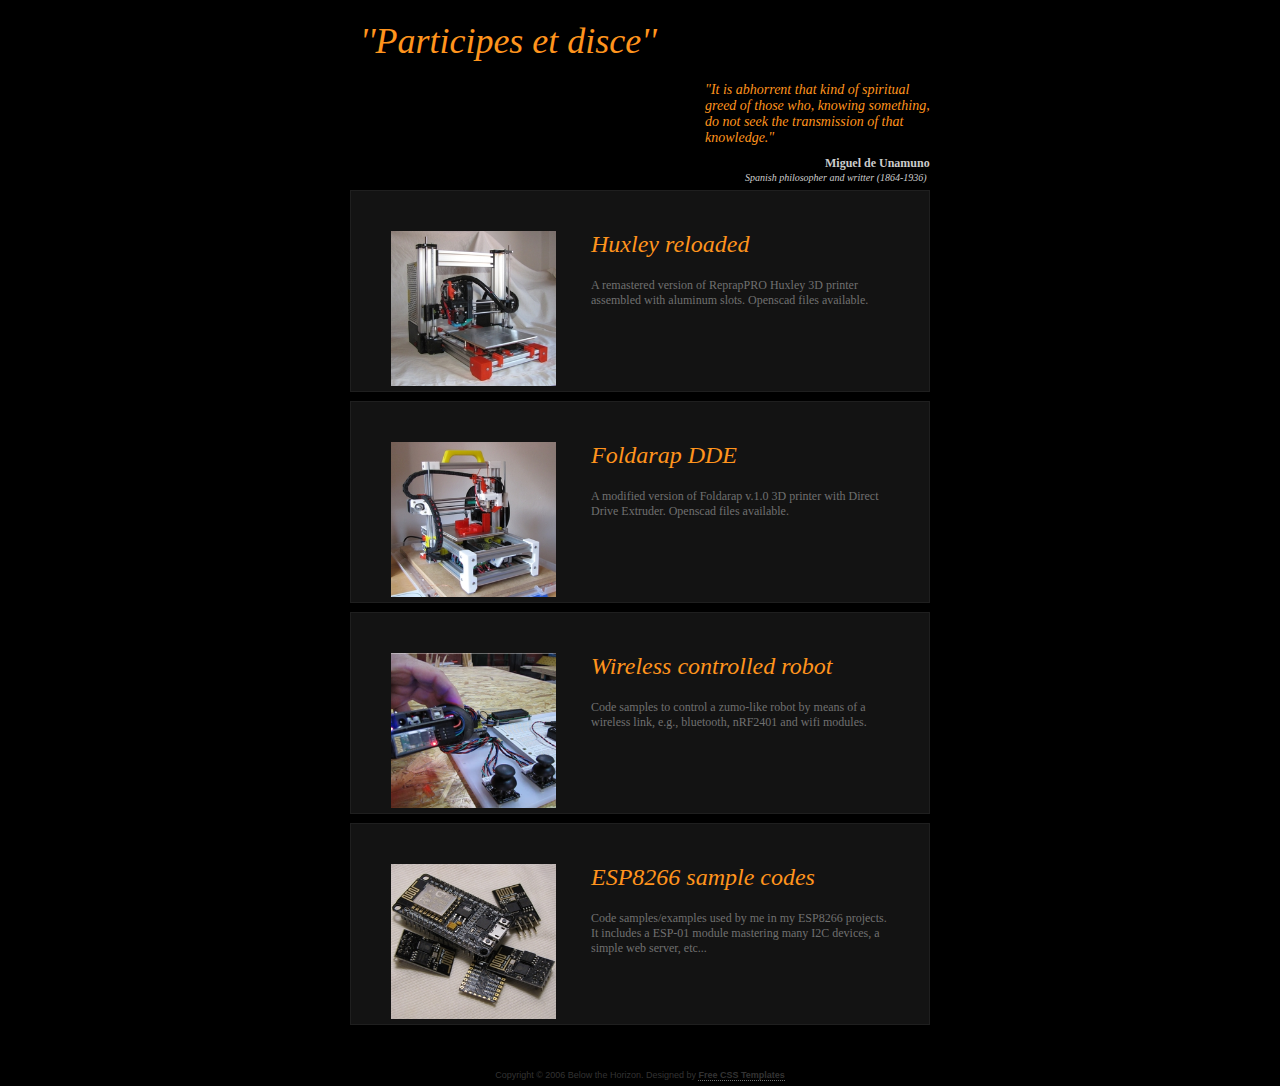
==== commit 1a7dbbec: "added/removed some pictures for web cosmetics" ====
--- a/index.html
+++ b/index.html
@@ -70,7 +70,7 @@
 		</div>
 		
 		<div class="post">
-			<img style="float: left;" src="images/lcd_detail.jpg" alt="Img" height="155" width="165">
+			<img style="float: left;" src="images/esp8266.jpg" alt="Img" height="155" width="165">
 			<a href="https://github.com/isidorogv/esp8266-test"><h2>ESP8266 sample codes</h2></a>
 			<h4>Code samples/examples used by me in my ESP8266 projects. It includes a ESP-01 module mastering many I2C devices, a simple web server, etc... </h4>
 		</div>		
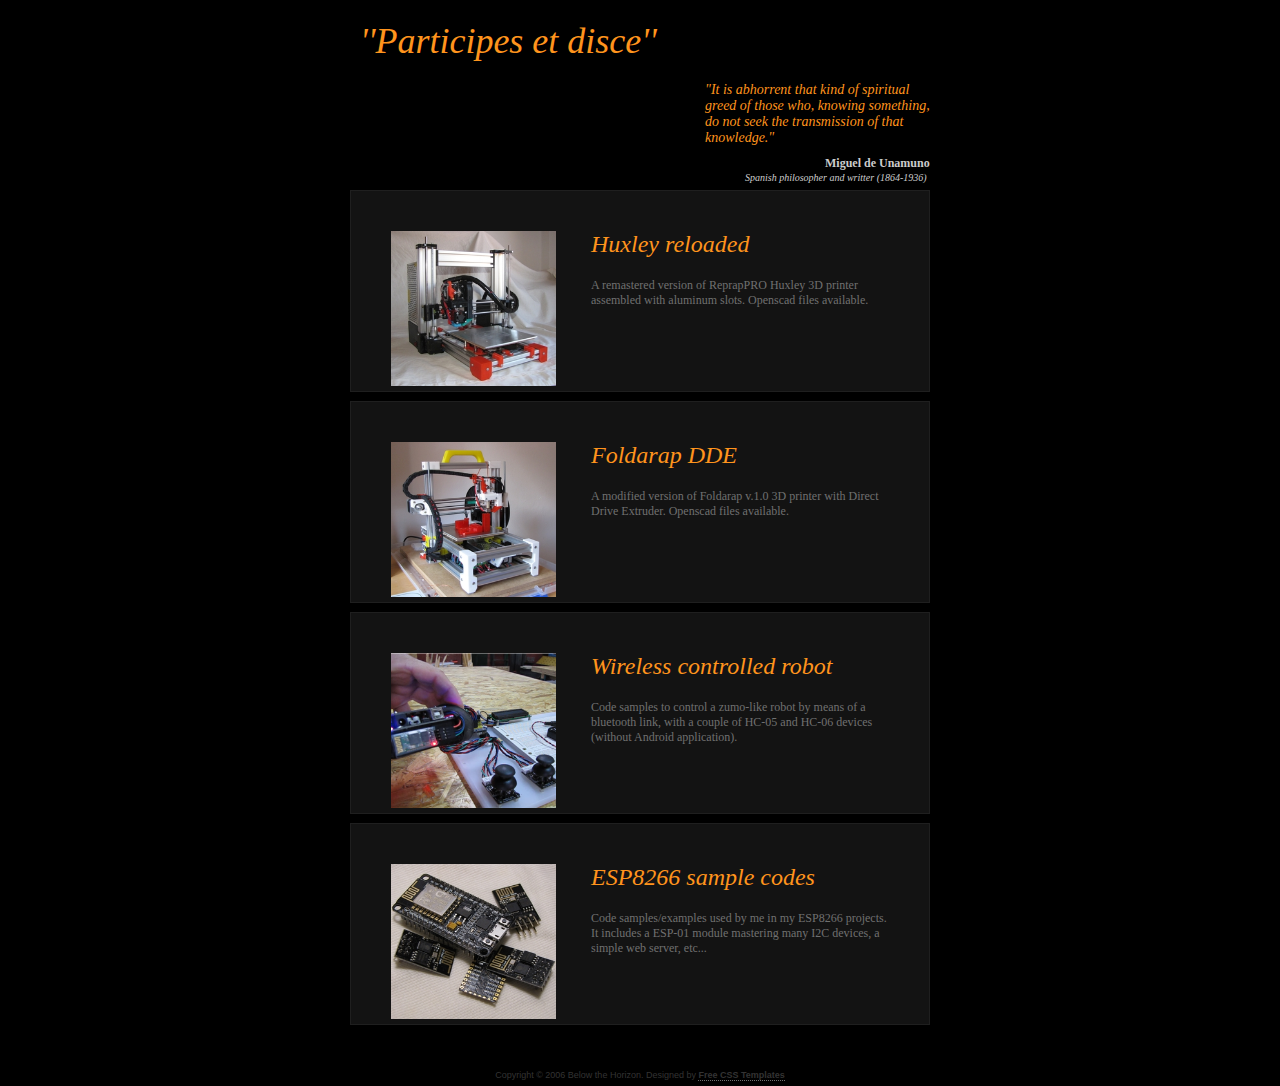
==== commit 027af390: "fixed broken link on bluetooth section" ====
--- a/index.html
+++ b/index.html
@@ -64,9 +64,9 @@
 		</div>
 		
 		<div class="post">
-			<img style="float: left;" src="images/wireless-bot.png" alt="Img" height="155" width="165">
-			<a href="https://github.com/isidorogv/wireless_bot"><h2>Wireless controlled robot</h2></a>
-			<h4>Code samples to control a zumo-like robot by means of a wireless link, e.g., bluetooth, nRF2401 and wifi modules.</h4>
+			<img style="float: left;" src="images/bluetooth-bot.png" alt="Img" height="155" width="165">
+			<a href="https://github.com/isidorogv/bluetooth_bot"><h2>Wireless controlled robot</h2></a>
+			<h4>Code samples to control a zumo-like robot by means of a bluetooth link, with a couple of HC-05 and HC-06 devices (without Android application).</h4>
 		</div>
 		
 		<div class="post">
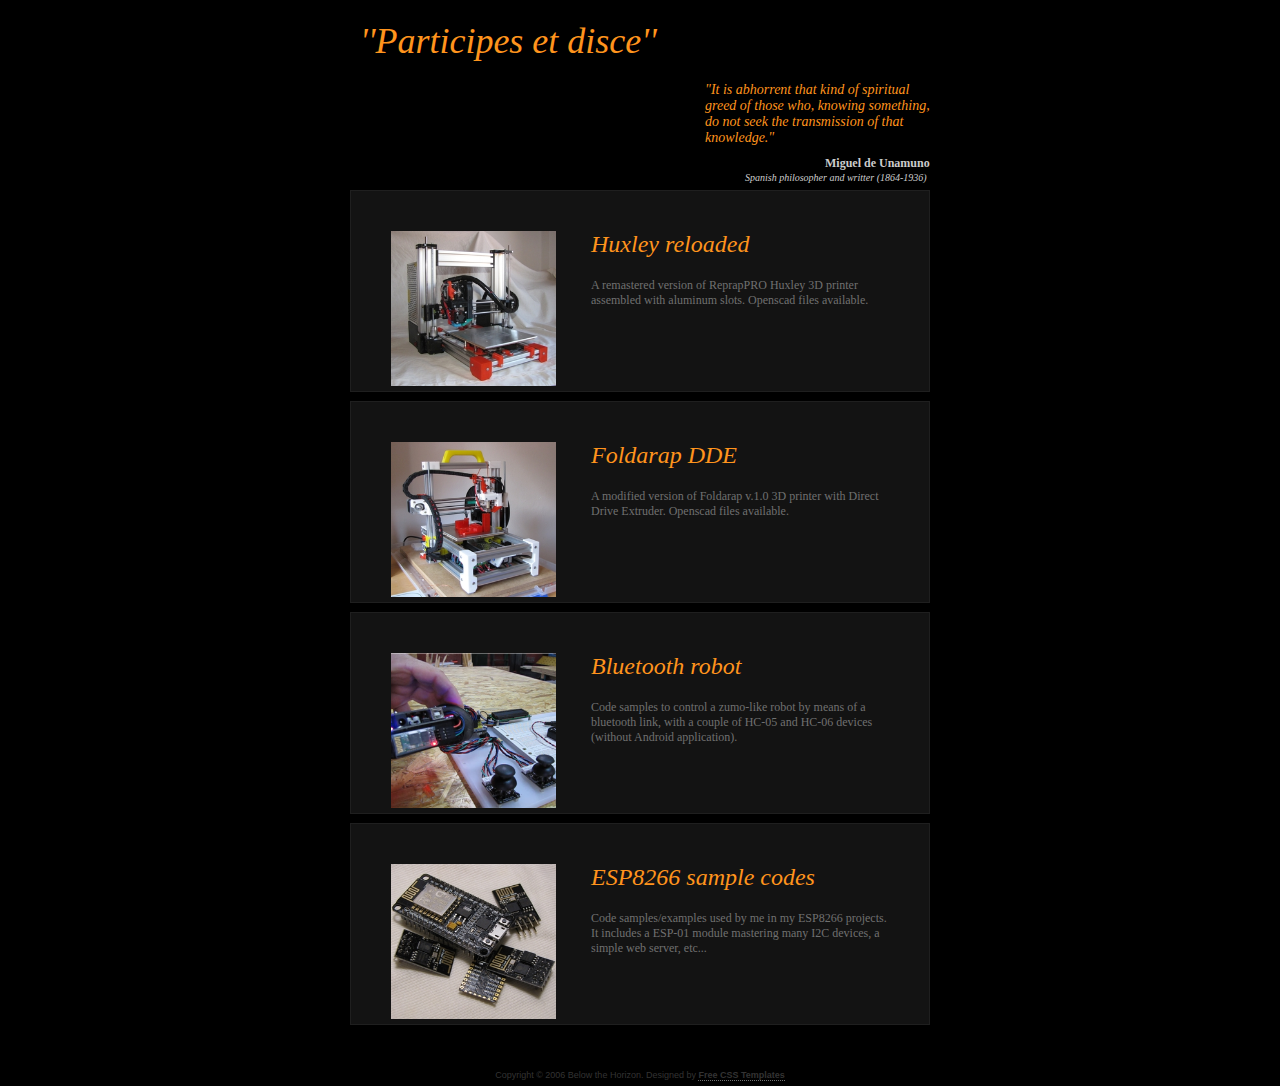
==== commit e1535164: "fixed broken link" ====
--- a/index.html
+++ b/index.html
@@ -65,7 +65,7 @@
 		
 		<div class="post">
 			<img style="float: left;" src="images/bluetooth-bot.png" alt="Img" height="155" width="165">
-			<a href="https://github.com/isidorogv/bluetooth_bot"><h2>Wireless controlled robot</h2></a>
+			<a href="https://github.com/isidorogv/bluetooth_bot"><h2>Bluetooth robot</h2></a>
 			<h4>Code samples to control a zumo-like robot by means of a bluetooth link, with a couple of HC-05 and HC-06 devices (without Android application).</h4>
 		</div>
 		
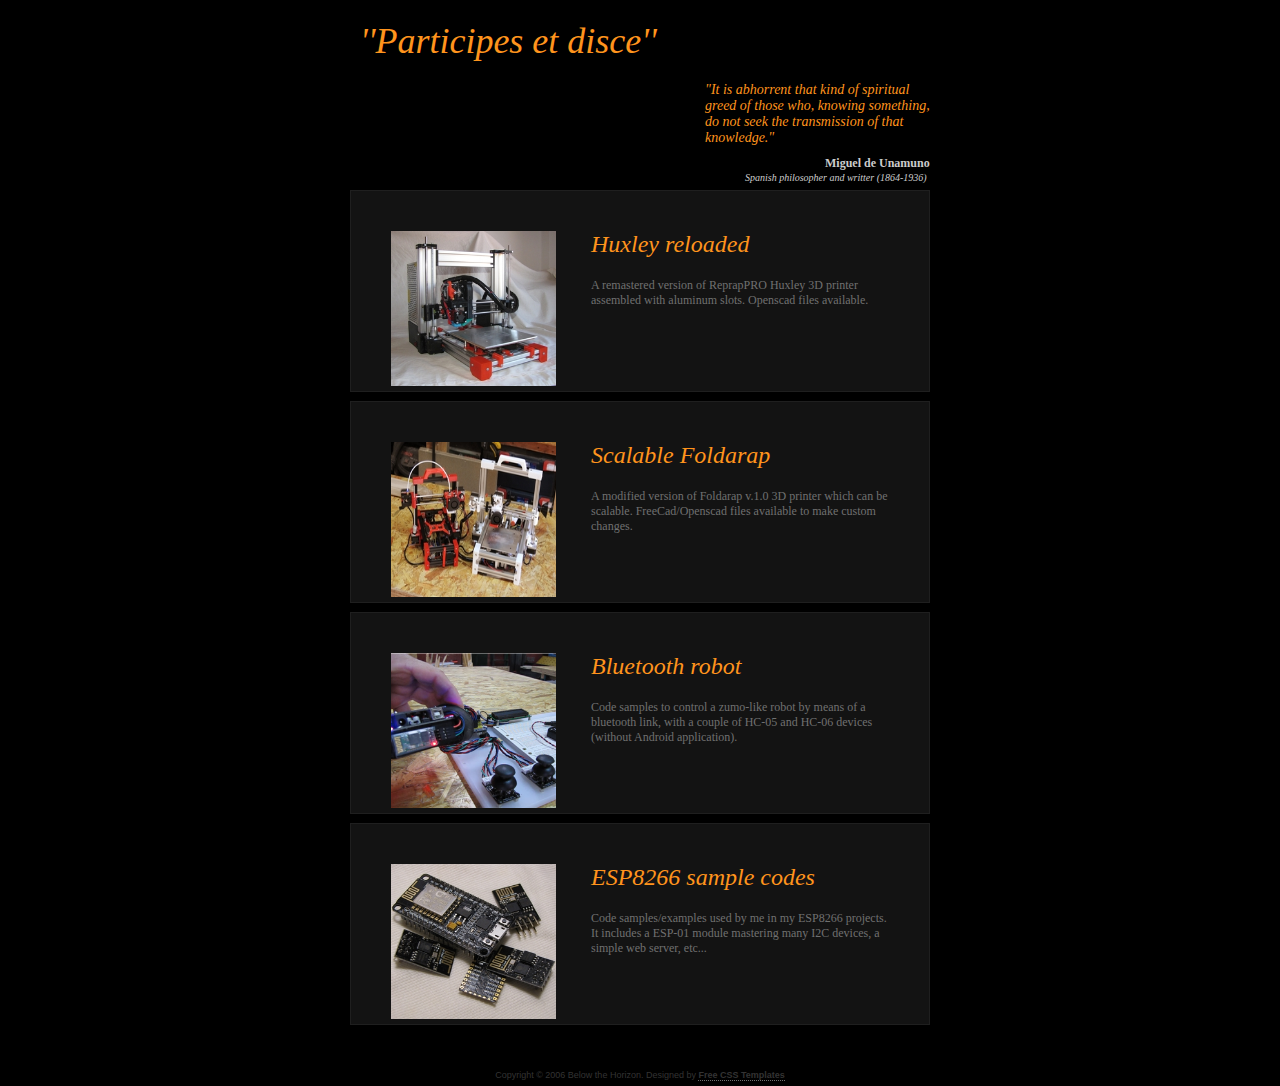
==== commit c96e6fb6: "update broken link" ====
--- a/index.html
+++ b/index.html
@@ -49,9 +49,9 @@
 		</div>
 		
 		<div class="post">
-			<img style="float: left;" src="images/foldarap_mod_v11.jpg" alt="Img" height="155" width="165">
-			<a href="https://github.com/isidorogv/foldarap_mod"><h2>Foldarap DDE</h2></a>
-			<h4> A modified version of Foldarap v.1.0 3D printer with Direct Drive Extruder. Openscad files available.</h4>
+			<img style="float: left;" src="images/scalablefolda-thumb.jpg" alt="Img" height="155" width="165">
+			<a href="https://github.com/isidorogv/foldarap_escalable"><h2>Scalable Foldarap</h2></a>
+			<h4> A modified version of Foldarap v.1.0 3D printer which can be scalable. FreeCad/Openscad files available to make custom changes.</h4>
 			<!--
 			<ul>
 				<li><a href="#">Suspendisse quis gravida massa felis.</a></li>
